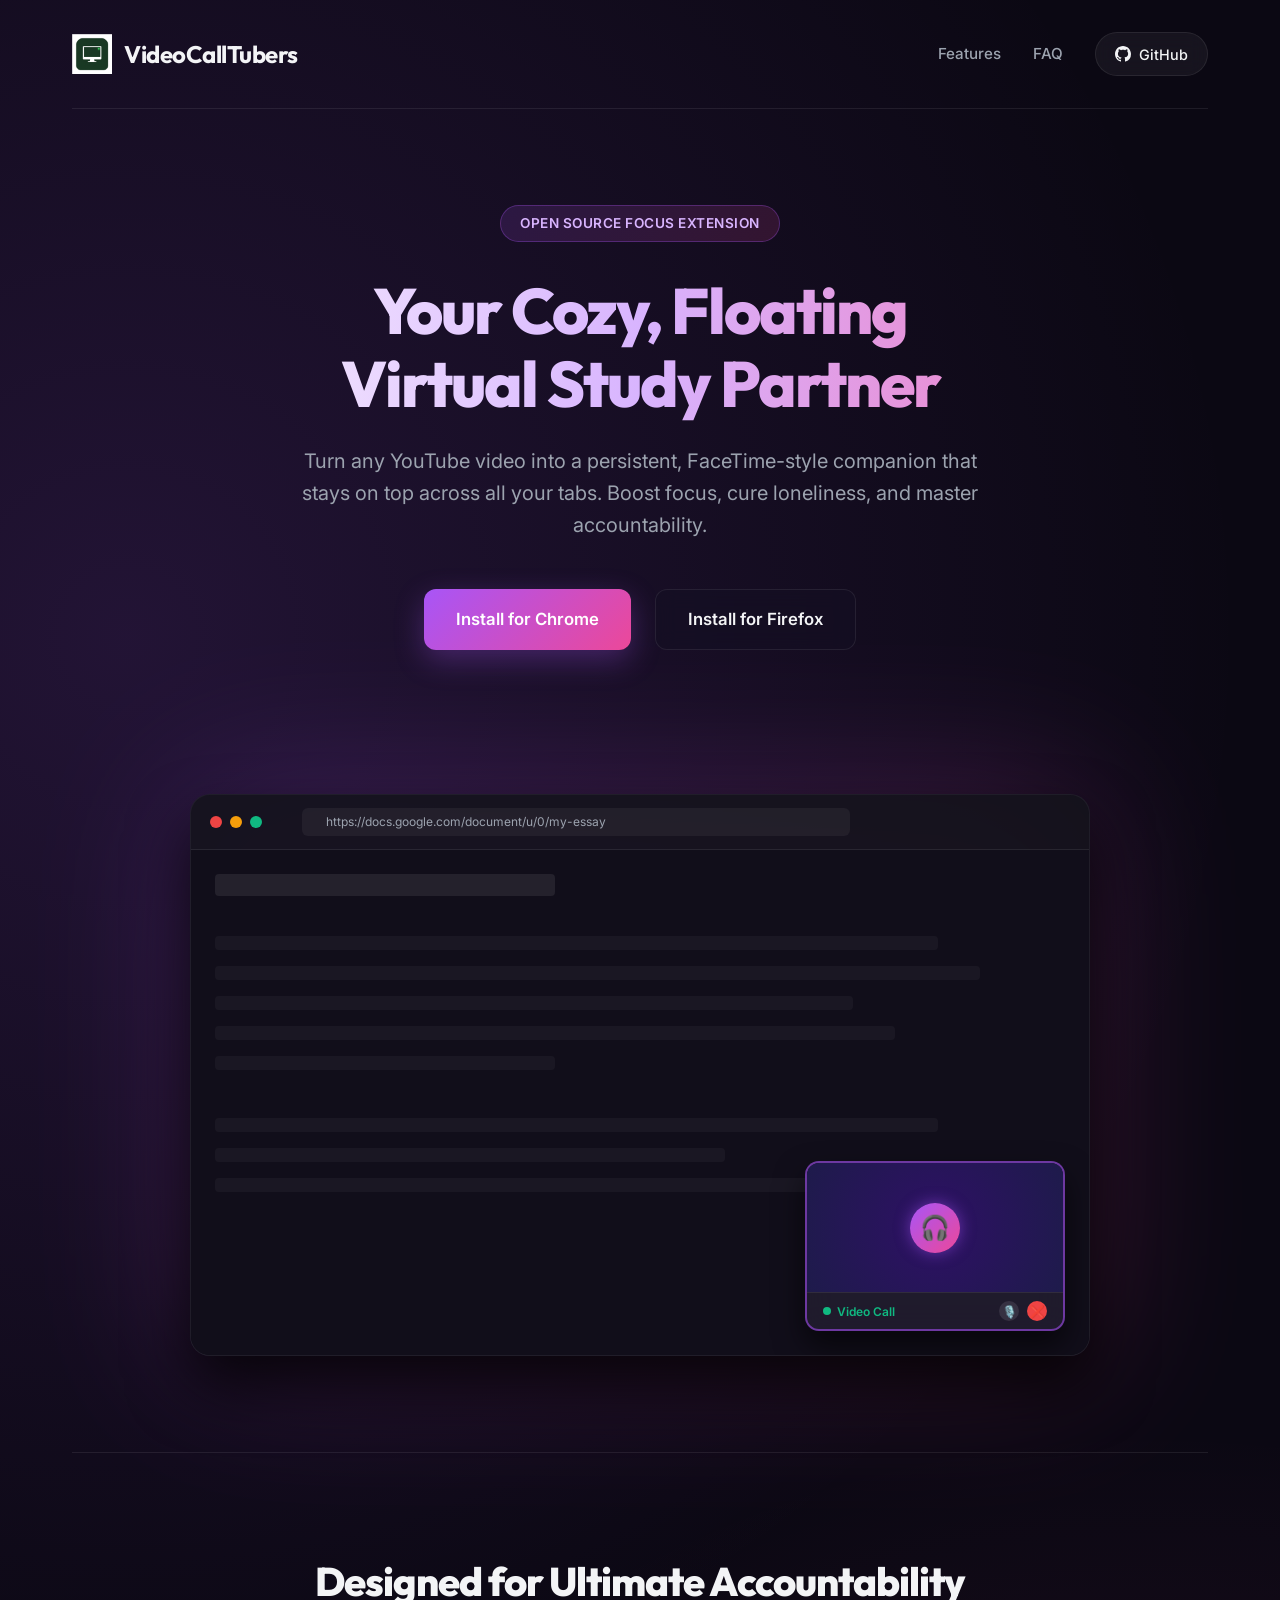
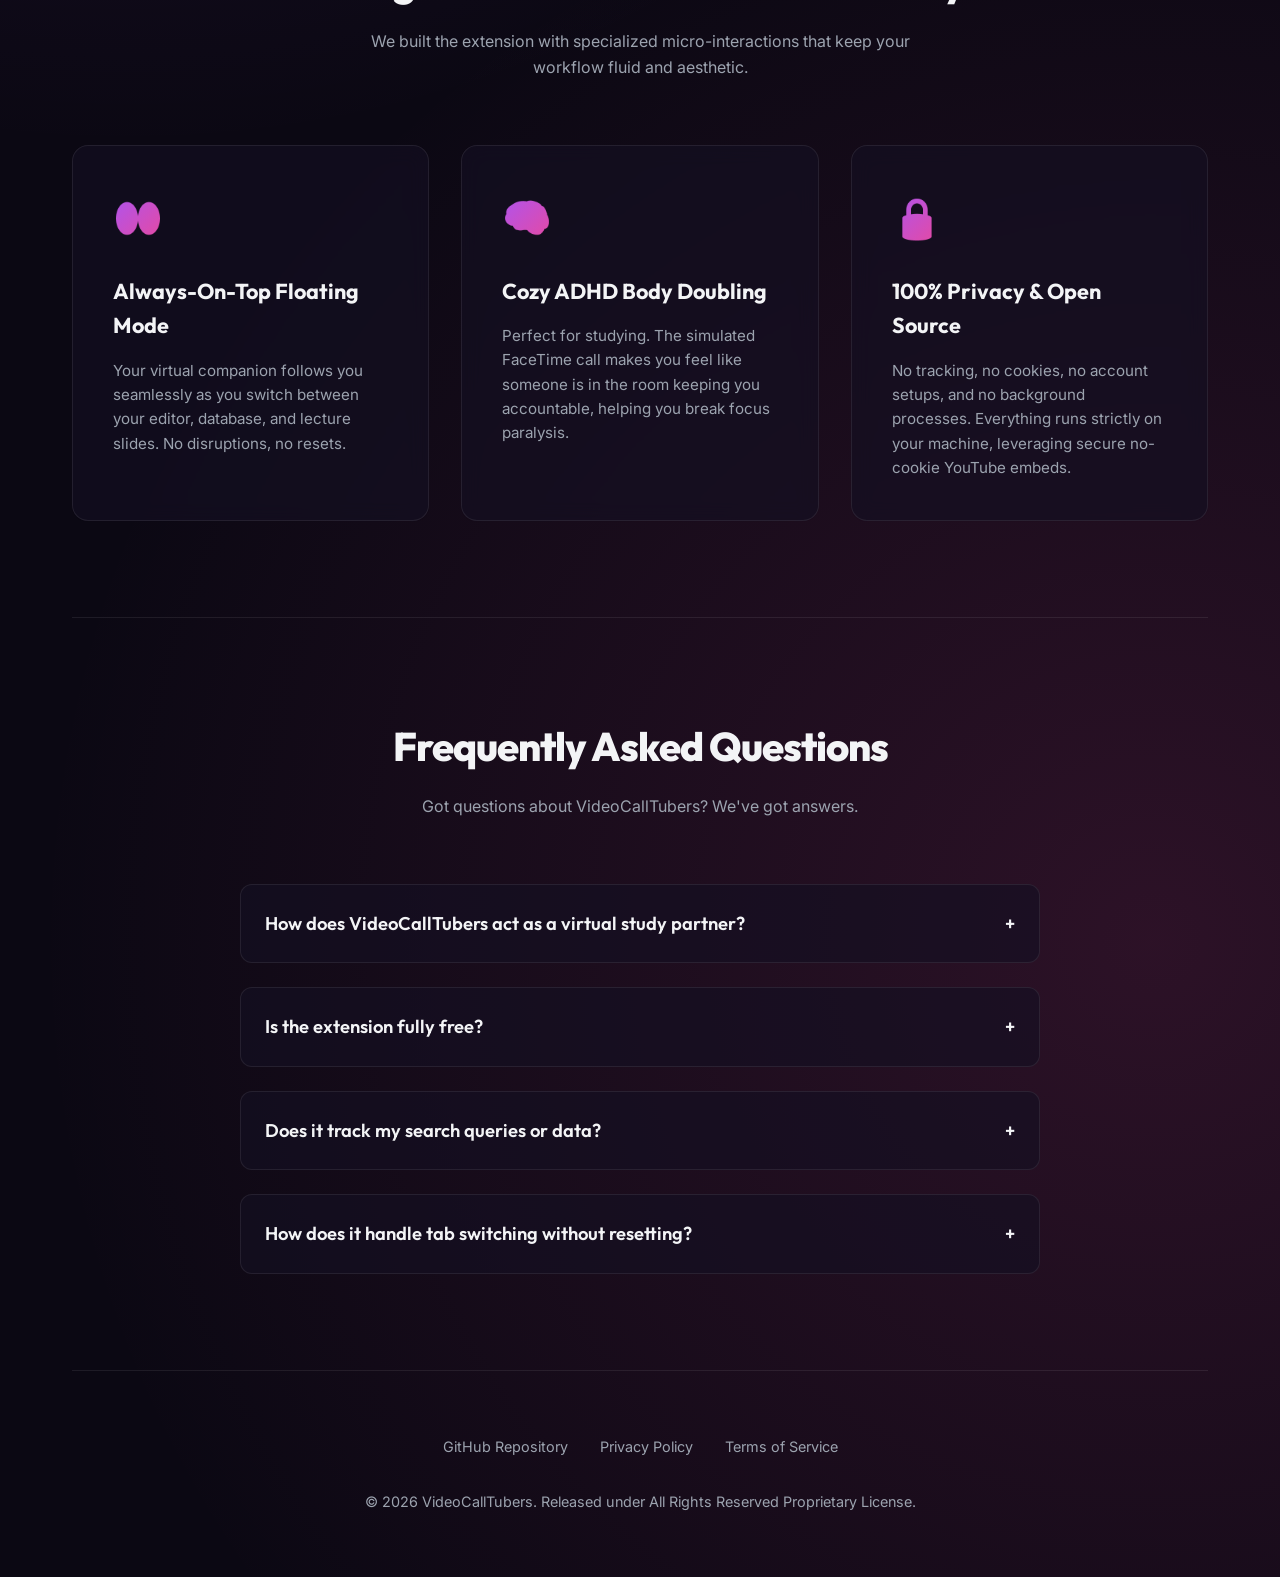
==== index.html @ 528463d6 "landing page launch" ====
<!DOCTYPE html>
<html lang="en">
<head>
    <meta charset="UTF-8">
    <meta name="viewport" content="width=device-width, initial-scale=1.0">
    <title>VideoCallTubers | Your Cozy Virtual Study Partner & Work Buddy</title>
    
    <!-- SEO Meta Tags -->
    <meta name="description" content="VideoCallTubers is a free Chrome & Firefox extension that turns any YouTube video into a persistent, floating FaceTime-style study buddy or online work companion that follows you across the web. Perfect for ADHD body doubling.">
    <meta name="keywords" content="virtual study partner, online study buddy, ADHD body double, virtual coworker, lofi companion, ASMR floating player, persistent PIP YouTube, cozy productivity tool, chrome study extension, firefox study extension">
    <meta name="author" content="VideoCallTubers">
    <link rel="canonical" href="https://github.com/AHABRADY/Video-Call-Tubers">

    <!-- Open Graph / Facebook -->
    <meta property="og:type" content="website">
    <meta property="og:title" content="VideoCallTubers | Your Cozy Virtual Study Partner & Work Buddy">
    <meta property="og:description" content="Turn any YouTube video into a persistent, floating FaceTime-style study companion. Perfect for body doubling, ADHD focus, or cozy coworking.">
    <meta property="og:image" content="chrome/icons/icon128.png">

    <!-- Twitter -->
    <meta property="twitter:card" content="summary_large_image">
    <meta property="twitter:title" content="VideoCallTubers | Your Cozy Virtual Study Partner">
    <meta property="twitter:description" content="Turn any YouTube video into a persistent, floating FaceTime-style study companion. Free and Open Source.">
    <meta property="twitter:image" content="chrome/icons/icon128.png">

    <!-- Fonts -->
    <link rel="preconnect" href="https://fonts.googleapis.com">
    <link rel="preconnect" href="https://fonts.gstatic.com" crossorigin>
    <link href="https://fonts.googleapis.com/css2?family=Inter:wght@300;400;500;600;700&family=Outfit:wght@400;500;600;700;800&display=swap" rel="stylesheet">

    <!-- Styles -->
    <style>
        :root {
            --bg-color: #0b0813;
            --card-bg: rgba(20, 16, 35, 0.65);
            --border-color: rgba(255, 255, 255, 0.08);
            --primary-glow: linear-gradient(135deg, #a855f7 0%, #ec4899 100%);
            --text-main: #f3f4f6;
            --text-muted: #9ca3af;
            --font-display: 'Outfit', sans-serif;
            --font-body: 'Inter', sans-serif;
        }

        * {
            box-sizing: border-box;
            margin: 0;
            padding: 0;
            scroll-behavior: smooth;
        }

        body {
            background-color: var(--bg-color);
            background-image: 
                radial-gradient(circle at 10% 20%, rgba(168, 85, 247, 0.15) 0%, transparent 40%),
                radial-gradient(circle at 90% 80%, rgba(236, 72, 153, 0.15) 0%, transparent 40%);
            color: var(--text-main);
            font-family: var(--font-body);
            line-height: 1.6;
            overflow-x: hidden;
            -webkit-font-smoothing: antialiased;
        }

        /* Container */
        .container {
            max-width: 1200px;
            margin: 0 auto;
            padding: 0 2rem;
        }

        /* Navbar */
        nav {
            display: flex;
            justify-content: space-between;
            align-items: center;
            padding: 2rem 0;
            border-bottom: 1px solid var(--border-color);
        }

        .logo-container {
            display: flex;
            align-items: center;
            gap: 0.75rem;
            text-decoration: none;
            color: var(--text-main);
            font-family: var(--font-display);
            font-size: 1.5rem;
            font-weight: 700;
            letter-spacing: -0.5px;
        }

        .logo-img {
            width: 40px;
            height: 40px;
            object-fit: contain;
        }

        .nav-links {
            display: flex;
            gap: 2rem;
            align-items: center;
        }

        .nav-link {
            color: var(--text-muted);
            text-decoration: none;
            font-size: 0.95rem;
            font-weight: 500;
            transition: color 0.3s ease;
        }

        .nav-link:hover {
            color: var(--text-main);
        }

        .btn-github {
            display: inline-flex;
            align-items: center;
            gap: 0.5rem;
            background: rgba(255, 255, 255, 0.05);
            border: 1px solid var(--border-color);
            padding: 0.6rem 1.2rem;
            border-radius: 50px;
            color: var(--text-main);
            text-decoration: none;
            font-weight: 500;
            font-size: 0.9rem;
            transition: all 0.3s ease;
            backdrop-filter: blur(10px);
        }

        .btn-github:hover {
            background: rgba(255, 255, 255, 0.1);
            transform: translateY(-2px);
        }

        /* Hero Section */
        header.hero {
            padding: 6rem 0 4rem 0;
            text-align: center;
        }

        .badge {
            display: inline-block;
            background: linear-gradient(135deg, rgba(168, 85, 247, 0.15) 0%, rgba(236, 72, 153, 0.15) 100%);
            border: 1px solid rgba(168, 85, 247, 0.3);
            color: #d8b4fe;
            padding: 0.4rem 1.2rem;
            border-radius: 50px;
            font-size: 0.85rem;
            font-weight: 600;
            letter-spacing: 0.5px;
            margin-bottom: 2rem;
            text-transform: uppercase;
        }

        h1.hero-title {
            font-family: var(--font-display);
            font-size: 4rem;
            font-weight: 800;
            line-height: 1.15;
            letter-spacing: -2px;
            margin-bottom: 1.5rem;
            background: linear-gradient(to right, #ffffff, #d8b4fe, #f472b6);
            -webkit-background-clip: text;
            -webkit-text-fill-color: transparent;
        }

        p.hero-subtitle {
            font-size: 1.25rem;
            color: var(--text-muted);
            max-width: 700px;
            margin: 0 auto 3rem auto;
            font-weight: 400;
        }

        .cta-container {
            display: flex;
            gap: 1.5rem;
            justify-content: center;
            flex-wrap: wrap;
            margin-bottom: 5rem;
        }

        .btn-primary {
            display: inline-flex;
            align-items: center;
            gap: 0.75rem;
            background: var(--primary-glow);
            color: #ffffff;
            padding: 1rem 2rem;
            border-radius: 12px;
            text-decoration: none;
            font-weight: 600;
            font-size: 1.05rem;
            box-shadow: 0 10px 30px rgba(168, 85, 247, 0.3);
            transition: all 0.3s ease;
        }

        .btn-primary:hover {
            transform: translateY(-3px);
            box-shadow: 0 15px 35px rgba(168, 85, 247, 0.5);
        }

        .btn-secondary {
            display: inline-flex;
            align-items: center;
            gap: 0.75rem;
            background: rgba(20, 16, 35, 0.6);
            border: 1px solid var(--border-color);
            color: var(--text-main);
            padding: 1rem 2rem;
            border-radius: 12px;
            text-decoration: none;
            font-weight: 600;
            font-size: 1.05rem;
            transition: all 0.3s ease;
            backdrop-filter: blur(10px);
        }

        .btn-secondary:hover {
            background: rgba(255, 255, 255, 0.05);
            transform: translateY(-3px);
        }

        /* Mockup Window */
        .mockup-wrapper {
            max-width: 900px;
            margin: 0 auto 6rem auto;
            position: relative;
        }

        .mockup-glow {
            position: absolute;
            top: 50%;
            left: 50%;
            transform: translate(-50%, -50%);
            width: 100%;
            height: 100%;
            background: var(--primary-glow);
            filter: blur(80px);
            opacity: 0.25;
            z-index: -1;
            border-radius: 20px;
        }

        .mockup-container {
            background: rgba(12, 10, 20, 0.9);
            border: 1px solid var(--border-color);
            border-radius: 20px;
            box-shadow: 0 30px 60px rgba(0,0,0,0.8);
            overflow: hidden;
            aspect-ratio: 16 / 10;
            display: flex;
            flex-direction: column;
            position: relative;
        }

        .mockup-header {
            background: rgba(255,255,255,0.03);
            border-bottom: 1px solid var(--border-color);
            padding: 0.8rem 1.2rem;
            display: flex;
            align-items: center;
            gap: 0.5rem;
        }

        .dot {
            width: 12px;
            height: 12px;
            border-radius: 50%;
        }
        .dot-red { background-color: #ef4444; }
        .dot-yellow { background-color: #f59e0b; }
        .dot-green { background-color: #10b981; }

        .mockup-address {
            background: rgba(255,255,255,0.05);
            border-radius: 6px;
            padding: 0.3rem 1.5rem;
            font-size: 0.75rem;
            color: var(--text-muted);
            margin-left: 2rem;
            flex-grow: 0.5;
            text-align: left;
        }

        .mockup-body {
            flex-grow: 1;
            background: #110e1a;
            padding: 1.5rem;
            position: relative;
            display: flex;
            gap: 1rem;
        }

        /* Fake Workspace Content */
        .fake-workspace {
            flex-grow: 1;
            display: flex;
            flex-direction: column;
            gap: 1rem;
        }

        .fake-code-line {
            height: 14px;
            border-radius: 4px;
            background: rgba(255,255,255,0.04);
        }

        /* Float Buddy Overlay mockup */
        .fake-buddy {
            position: absolute;
            bottom: 24px;
            right: 24px;
            width: 260px;
            height: 170px;
            background: rgba(20, 16, 35, 0.85);
            border: 2px solid rgba(168, 85, 247, 0.6);
            border-radius: 14px;
            box-shadow: 0 15px 30px rgba(0,0,0,0.6);
            overflow: hidden;
            display: flex;
            flex-direction: column;
            backdrop-filter: blur(15px);
            animation: float 4s ease-in-out infinite;
        }

        @keyframes float {
            0% { transform: translateY(0px); }
            50% { transform: translateY(-8px); }
            100% { transform: translateY(0px); }
        }

        .fake-buddy-video {
            flex-grow: 1;
            background-image: radial-gradient(circle at center, #2e1065 0%, #1e1b4b 100%);
            display: flex;
            align-items: center;
            justify-content: center;
            position: relative;
        }

        .fake-avatar {
            width: 50px;
            height: 50px;
            border-radius: 50%;
            background: linear-gradient(135deg, #a855f7 0%, #ec4899 100%);
            box-shadow: 0 0 15px rgba(168,85,247,0.5);
            display: flex;
            align-items: center;
            justify-content: center;
            font-size: 1.5rem;
            color: white;
            font-weight: 700;
        }

        .fake-buddy-controls {
            background: rgba(255,255,255,0.05);
            border-top: 1px solid var(--border-color);
            padding: 0.5rem 1rem;
            display: flex;
            justify-content: space-between;
            align-items: center;
            font-size: 0.75rem;
        }

        .caller-status {
            display: flex;
            align-items: center;
            gap: 0.4rem;
            color: #10b981;
            font-weight: 600;
        }

        .caller-pulse {
            width: 8px;
            height: 8px;
            background-color: #10b981;
            border-radius: 50%;
            animation: pulse 1.5s infinite;
        }

        @keyframes pulse {
            0% { transform: scale(0.9); opacity: 1; }
            50% { transform: scale(1.3); opacity: 0.4; }
            100% { transform: scale(0.9); opacity: 1; }
        }

        .fake-buddy-actions {
            display: flex;
            gap: 0.5rem;
        }

        .fake-action-btn {
            background: rgba(255, 255, 255, 0.1);
            width: 20px;
            height: 20px;
            border-radius: 50%;
            display: flex;
            align-items: center;
            justify-content: center;
            cursor: pointer;
        }

        /* Features Section */
        .features {
            padding: 6rem 0;
            border-top: 1px solid var(--border-color);
        }

        .section-header {
            text-align: center;
            margin-bottom: 4rem;
        }

        .section-title {
            font-family: var(--font-display);
            font-size: 2.5rem;
            font-weight: 800;
            letter-spacing: -1px;
            margin-bottom: 1rem;
        }

        .section-subtitle {
            color: var(--text-muted);
            max-width: 600px;
            margin: 0 auto;
        }

        .features-grid {
            display: grid;
            grid-template-columns: repeat(auto-fit, minmax(300px, 1fr));
            gap: 2rem;
        }

        .feature-card {
            background: var(--card-bg);
            border: 1px solid var(--border-color);
            padding: 2.5rem;
            border-radius: 16px;
            backdrop-filter: blur(10px);
            transition: all 0.3s ease;
        }

        .feature-card:hover {
            transform: translateY(-5px);
            border-color: rgba(168, 85, 247, 0.4);
            box-shadow: 0 10px 30px rgba(168, 85, 247, 0.1);
        }

        .feature-icon {
            font-size: 2.5rem;
            margin-bottom: 1.5rem;
            background: var(--primary-glow);
            -webkit-background-clip: text;
            -webkit-text-fill-color: transparent;
            display: inline-block;
        }

        .feature-title {
            font-family: var(--font-display);
            font-size: 1.35rem;
            font-weight: 700;
            margin-bottom: 1rem;
        }

        .feature-desc {
            color: var(--text-muted);
            font-size: 0.95rem;
        }

        /* FAQ Section */
        .faq {
            padding: 6rem 0;
            border-top: 1px solid var(--border-color);
        }

        .faq-accordion {
            max-width: 800px;
            margin: 0 auto;
            display: flex;
            flex-direction: column;
            gap: 1.5rem;
        }

        .faq-item {
            background: var(--card-bg);
            border: 1px solid var(--border-color);
            border-radius: 12px;
            overflow: hidden;
            transition: all 0.3s ease;
        }

        .faq-question {
            font-family: var(--font-display);
            font-size: 1.15rem;
            font-weight: 600;
            padding: 1.5rem;
            cursor: pointer;
            display: flex;
            justify-content: space-between;
            align-items: center;
        }

        .faq-answer {
            padding: 0 1.5rem 1.5rem 1.5rem;
            color: var(--text-muted);
            font-size: 0.95rem;
            display: none;
        }

        .faq-item.active .faq-answer {
            display: block;
        }

        .faq-item.active {
            border-color: rgba(168, 85, 247, 0.4);
        }

        /* Footer */
        footer {
            padding: 4rem 0;
            border-top: 1px solid var(--border-color);
            text-align: center;
            color: var(--text-muted);
            font-size: 0.9rem;
        }

        .footer-links {
            display: flex;
            justify-content: center;
            gap: 2rem;
            margin-bottom: 2rem;
        }

        .footer-link {
            color: var(--text-muted);
            text-decoration: none;
            transition: color 0.3s ease;
        }

        .footer-link:hover {
            color: var(--text-main);
        }

        /* Responsive */
        @media (max-width: 768px) {
            h1.hero-title {
                font-size: 2.8rem;
            }
            p.hero-subtitle {
                font-size: 1.1rem;
            }
            .nav-links {
                display: none;
            }
        }
    </style>
</head>
<body>

    <div class="container">
        <!-- Navigation -->
        <nav>
            <a href="#" class="logo-container">
                <img src="chrome/icons/icon128.png" class="logo-img" alt="VideoCallTubers Logo">
                VideoCallTubers
            </a>
            <div class="nav-links">
                <a href="#features" class="nav-link">Features</a>
                <a href="#faq" class="nav-link">FAQ</a>
                <a href="https://github.com/AHABRADY/Video-Call-Tubers" class="btn-github" target="_blank">
                    <svg height="16" width="16" viewBox="0 0 16 16" fill="currentColor"><path d="M8 0C3.58 0 0 3.58 0 8c0 3.54 2.29 6.53 5.47 7.59.4.07.55-.17.55-.38 0-.19-.01-.82-.01-1.49-2.01.37-2.53-.49-2.69-.94-.09-.23-.48-.94-.82-1.13-.28-.15-.68-.52-.01-.53.63-.01 1.08.58 1.23.82.72 1.21 1.87.87 2.33.66.07-.52.28-.87.51-1.07-1.78-.2-3.64-.89-3.64-3.95 0-.87.31-1.59.82-2.15-.08-.2-.36-1.02.08-2.12 0 0 .67-.21 2.2.82.64-.18 1.32-.27 2-.27.68 0 1.36.09 2 .27 1.53-1.04 2.2-.82 2.2-.82.44 1.1.16 1.92.08 2.12.51.56.82 1.27.82 2.15 0 3.07-1.87 3.75-3.65 3.95.29.25.54.73.54 1.48 0 1.07-.01 1.93-.01 2.2 0 .21.15.46.55.38A8.013 8.013 0 0016 8c0-4.42-3.58-8-8-8z"></path></svg>
                    GitHub
                </a>
            </div>
        </nav>

        <!-- Hero -->
        <header class="hero">
            <span class="badge">Open Source Focus Extension</span>
            <h1 class="hero-title">Your Cozy, Floating<br>Virtual Study Partner</h1>
            <p class="hero-subtitle">Turn any YouTube video into a persistent, FaceTime-style companion that stays on top across all your tabs. Boost focus, cure loneliness, and master accountability.</p>
            
            <div class="cta-container">
                <a href="https://github.com/AHABRADY/Video-Call-Tubers" class="btn-primary" target="_blank">
                    Install for Chrome
                </a>
                <a href="https://github.com/AHABRADY/Video-Call-Tubers" class="btn-secondary" target="_blank">
                    Install for Firefox
                </a>
            </div>
        </header>

        <!-- Interactive Mockup Section -->
        <div class="mockup-wrapper">
            <div class="mockup-glow"></div>
            <div class="mockup-container">
                <div class="mockup-header">
                    <div class="dot dot-red"></div>
                    <div class="dot dot-yellow"></div>
                    <div class="dot dot-green"></div>
                    <div class="mockup-address">https://docs.google.com/document/u/0/my-essay</div>
                </div>
                <div class="mockup-body">
                    <!-- Fake Google Doc layout representing study environment -->
                    <div class="fake-workspace">
                        <div class="fake-code-line" style="width: 40%; height: 22px; background: rgba(255,255,255,0.08); margin-bottom: 1.5rem;"></div>
                        <div class="fake-code-line" style="width: 85%;"></div>
                        <div class="fake-code-line" style="width: 90%;"></div>
                        <div class="fake-code-line" style="width: 75%;"></div>
                        <div class="fake-code-line" style="width: 80%;"></div>
                        <div class="fake-code-line" style="width: 40%; margin-bottom: 2rem;"></div>
                        
                        <div class="fake-code-line" style="width: 85%;"></div>
                        <div class="fake-code-line" style="width: 60%;"></div>
                        <div class="fake-code-line" style="width: 75%;"></div>
                    </div>
                    <!-- Injected VideoCallTubers Floating Mockup -->
                    <div class="fake-buddy">
                        <div class="fake-buddy-video">
                            <div class="fake-avatar">🎧</div>
                        </div>
                        <div class="fake-buddy-controls">
                            <div class="caller-status">
                                <div class="caller-pulse"></div>
                                Video Call
                            </div>
                            <div class="fake-buddy-actions">
                                <div class="fake-action-btn">🎙️</div>
                                <div class="fake-action-btn" style="background-color: #ef4444;">❌</div>
                            </div>
                        </div>
                    </div>
                </div>
            </div>
        </div>

        <!-- Features Section -->
        <section class="features" id="features">
            <div class="section-header">
                <h2 class="section-title">Designed for Ultimate Accountability</h2>
                <p class="section-subtitle">We built the extension with specialized micro-interactions that keep your workflow fluid and aesthetic.</p>
            </div>

            <div class="features-grid">
                <div class="feature-card">
                    <div class="feature-icon">👀</div>
                    <h3 class="feature-title">Always-On-Top Floating Mode</h3>
                    <p class="feature-desc">Your virtual companion follows you seamlessly as you switch between your editor, database, and lecture slides. No disruptions, no resets.</p>
                </div>
                <div class="feature-card">
                    <div class="feature-icon">🧠</div>
                    <h3 class="feature-title">Cozy ADHD Body Doubling</h3>
                    <p class="feature-desc">Perfect for studying. The simulated FaceTime call makes you feel like someone is in the room keeping you accountable, helping you break focus paralysis.</p>
                </div>
                <div class="feature-card">
                    <div class="feature-icon">🔒</div>
                    <h3 class="feature-title">100% Privacy & Open Source</h3>
                    <p class="feature-desc">No tracking, no cookies, no account setups, and no background processes. Everything runs strictly on your machine, leveraging secure no-cookie YouTube embeds.</p>
                </div>
            </div>
        </section>

        <!-- FAQ Section -->
        <section class="faq" id="faq">
            <div class="section-header">
                <h2 class="section-title">Frequently Asked Questions</h2>
                <p class="section-subtitle">Got questions about VideoCallTubers? We've got answers.</p>
            </div>

            <div class="faq-accordion">
                <div class="faq-item">
                    <div class="faq-question">How does VideoCallTubers act as a virtual study partner? <span>+</span></div>
                    <div class="faq-answer">
                        By turning any YouTube study-with-me video into a persistent floating window, VideoCallTubers acts as a virtual "body double." This psychological effect provides social accountability, boosting concentration and keeping you focused on your work.
                    </div>
                </div>
                <div class="faq-item">
                    <div class="faq-question">Is the extension fully free? <span>+</span></div>
                    <div class="faq-answer">
                        Yes! VideoCallTubers is fully free and open-source. Since we host it on GitHub, you can inspect the code yourself. There are zero subscriptions, paywalls, or features blocked behind premium tiers.
                    </div>
                </div>
                <div class="faq-item">
                    <div class="faq-question">Does it track my search queries or data? <span>+</span></div>
                    <div class="faq-answer">
                        No. The extension operates entirely inside your local browser storage. We have no external databases or analytics tools. We also strictly use YouTube's privacy-enhanced embed domain to ensure no cross-site cookies are tracked on your system.
                    </div>
                </div>
                <div class="faq-item">
                    <div class="faq-question">How does it handle tab switching without resetting? <span>+</span></div>
                    <div class="faq-answer">
                        We developed a background state worker that tracks active active calls. When you switch workspace tabs, our content injector is already briefed on the status, letting your floating companion stay persistent and loaded on the exact same video timestamp!
                    </div>
                </div>
            </div>
        </section>

        <!-- Footer -->
        <footer>
            <div class="footer-links">
                <a href="https://github.com/AHABRADY/Video-Call-Tubers" class="footer-link">GitHub Repository</a>
                <a href="PRIVACY.md" class="footer-link">Privacy Policy</a>
                <a href="TERMS.md" class="footer-link">Terms of Service</a>
            </div>
            <p>&copy; 2026 VideoCallTubers. Released under All Rights Reserved Proprietary License.</p>
        </footer>
    </div>

    <!-- Interactive FAQ Script -->
    <script>
        const faqItems = document.querySelectorAll('.faq-item');
        faqItems.forEach(item => {
            const question = item.querySelector('.faq-question');
            question.addEventListener('click', () => {
                const isActive = item.classList.contains('active');
                
                // Close all
                faqItems.forEach(i => {
                    i.classList.remove('active');
                    i.querySelector('span').textContent = '+';
                });

                // Toggle selected
                if (!isActive) {
                    item.classList.add('active');
                    item.querySelector('span').textContent = '-';
                }
            });
        });
    </script>
</body>
</html>
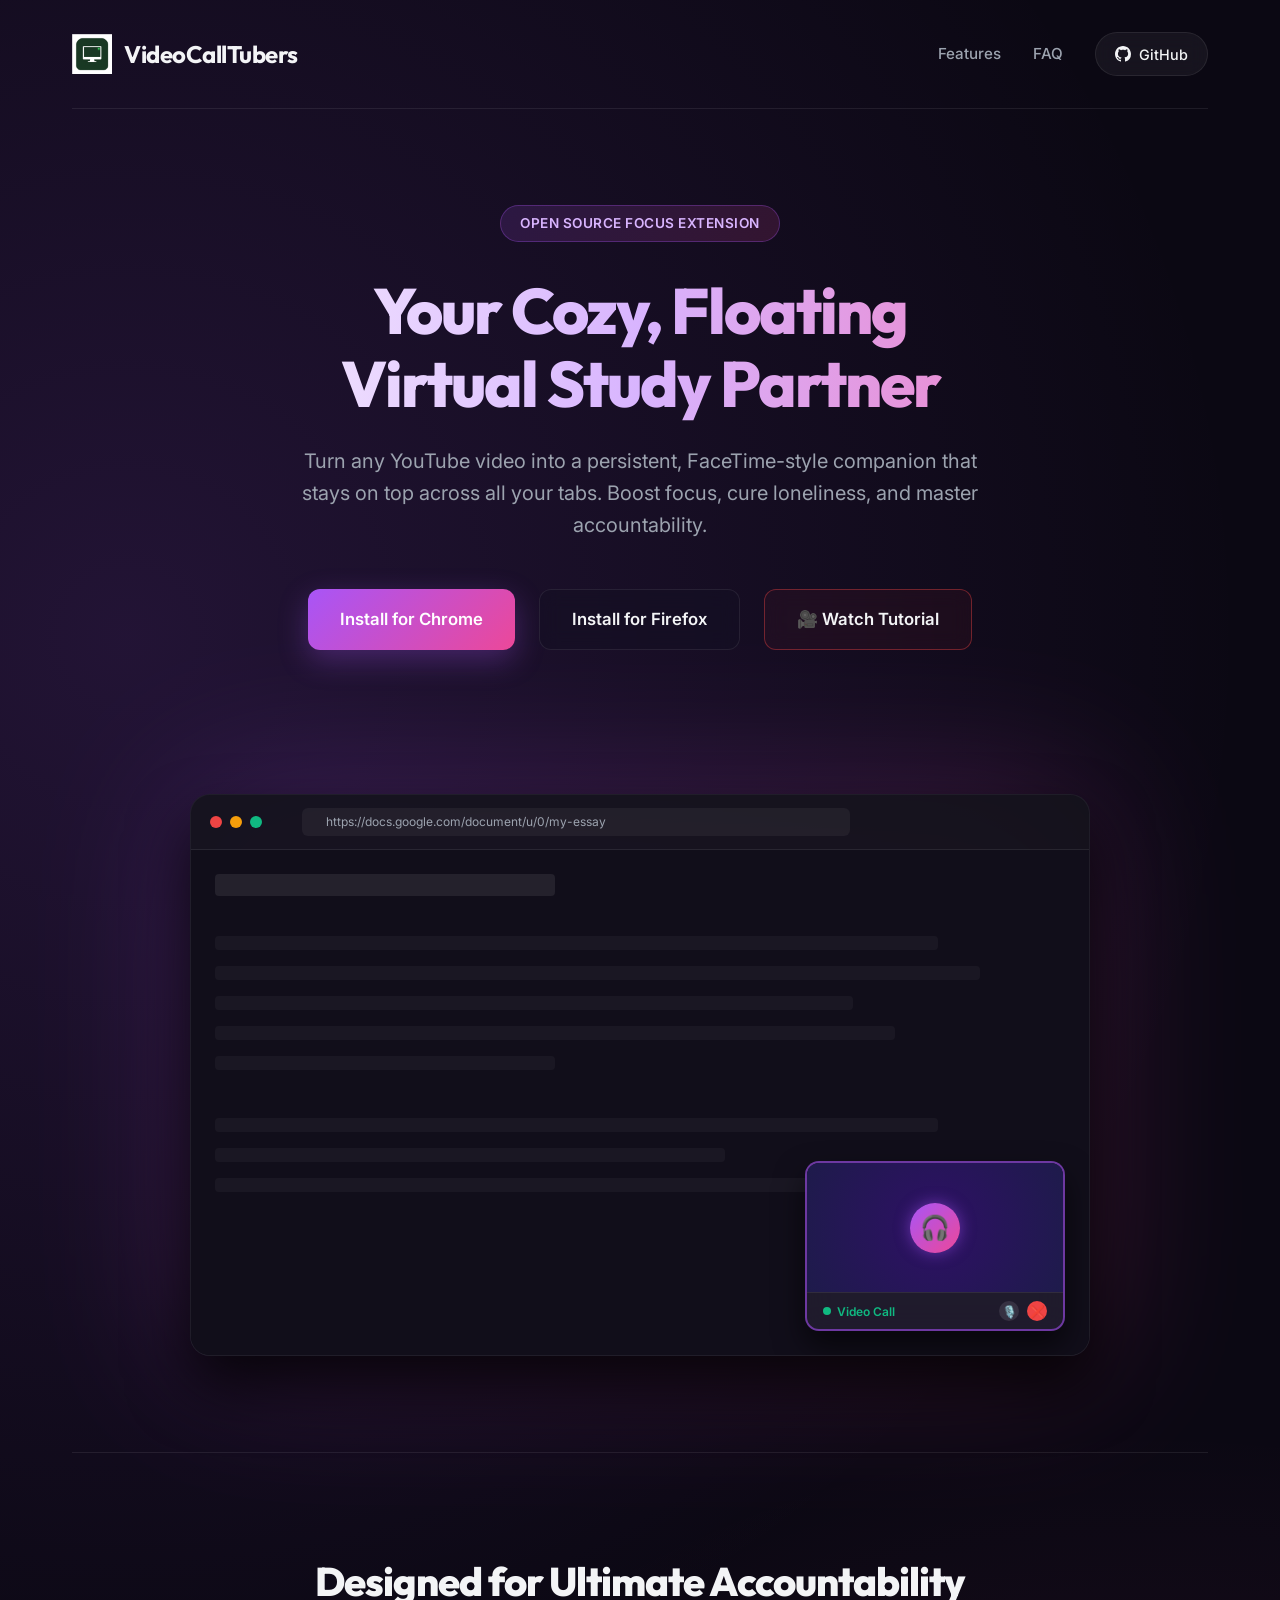
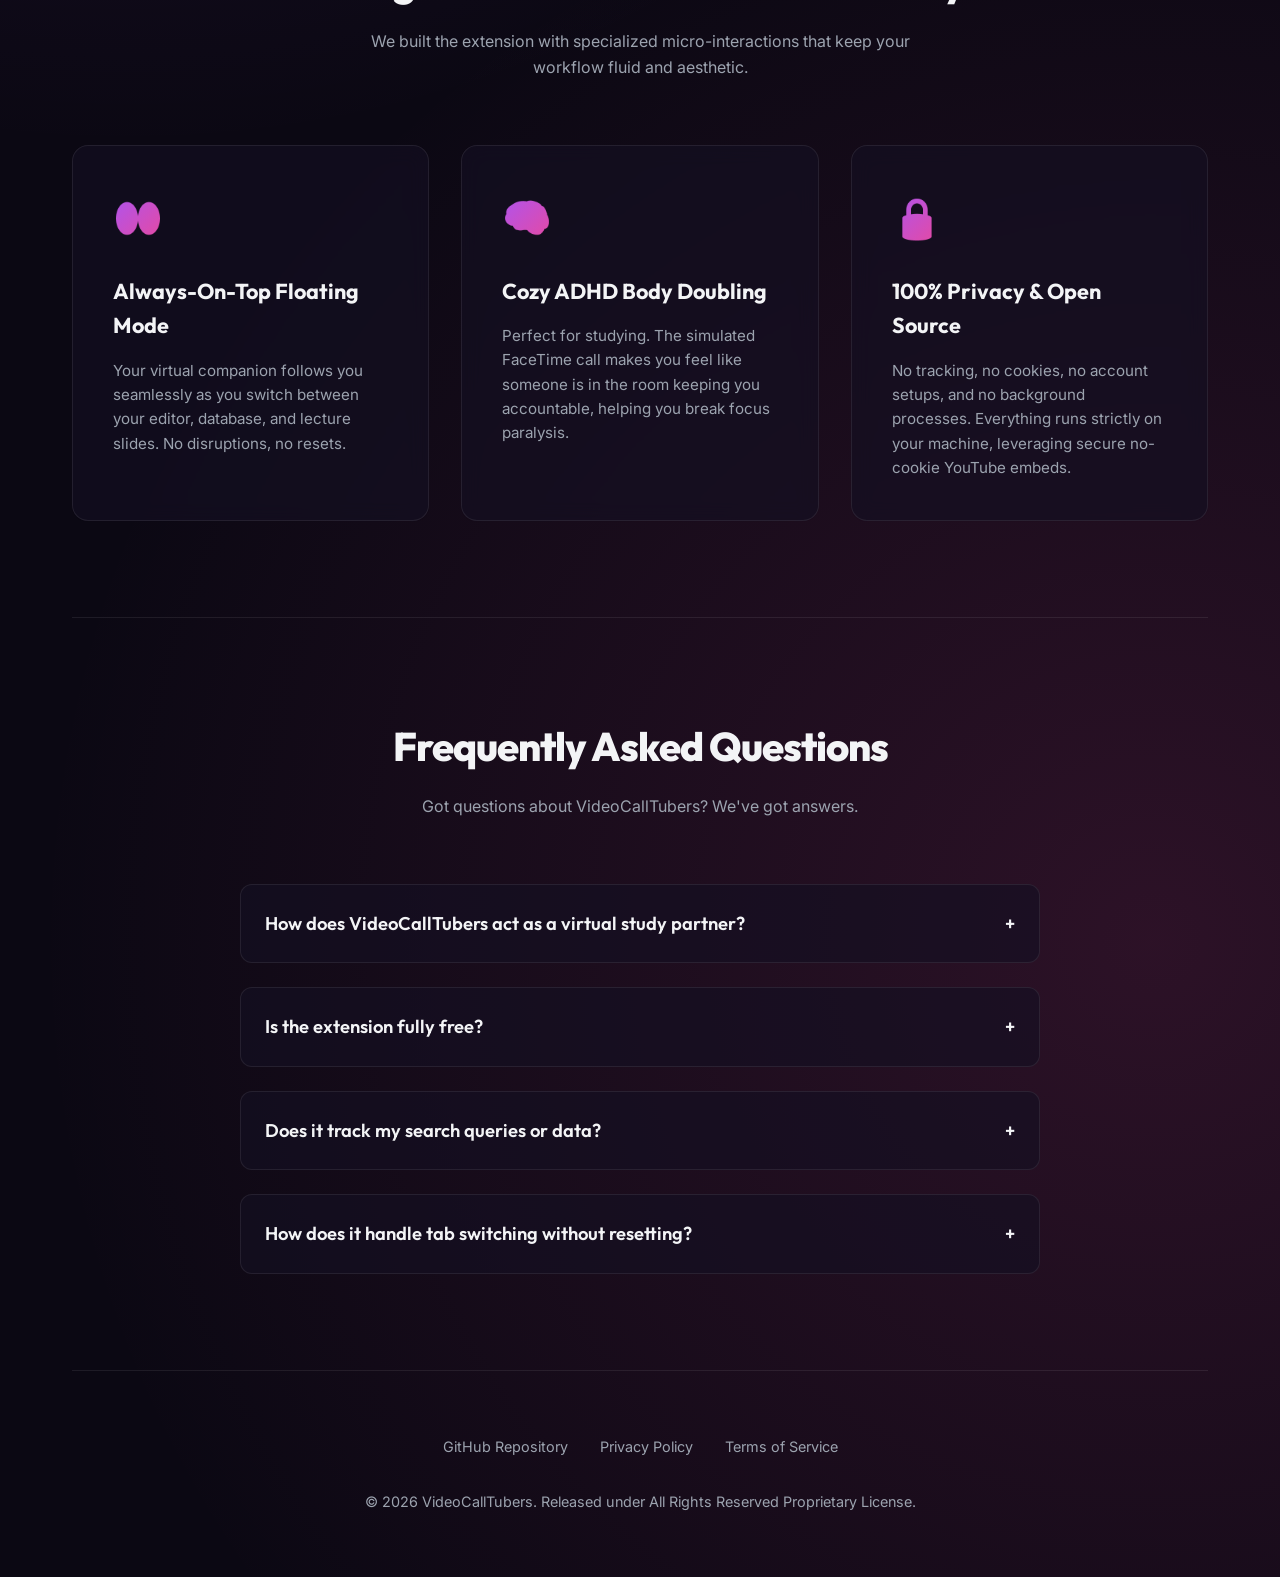
==== commit 6e733eaf: "Added video tutorial to the readme and website" ====
--- a/index.html
+++ b/index.html
@@ -588,6 +588,9 @@
                 </a>
                 <a href="https://github.com/AHABRADY/Video-Call-Tubers" class="btn-secondary" target="_blank">
                     Install for Firefox
+                </a>
+                <a href="https://www.youtube.com/watch?v=dOk-5KVoek0" class="btn-secondary" target="_blank" style="border-color: rgba(239, 68, 68, 0.4); background: rgba(239, 68, 68, 0.05);">
+                    🎥 Watch Tutorial
                 </a>
             </div>
         </header>
